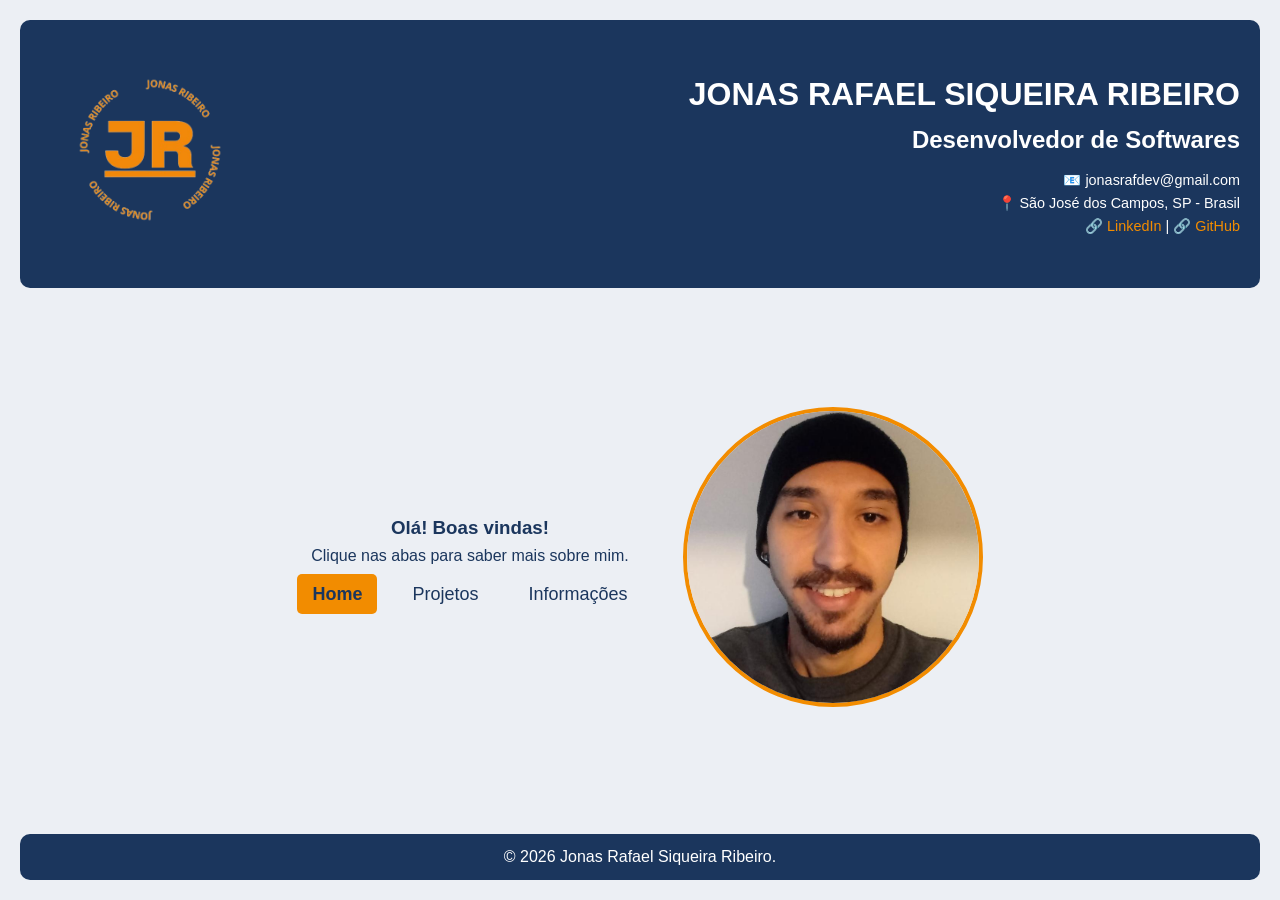
==== docs/index.html @ 67b33501 "alterando layout e atualizando dados" ====
<!DOCTYPE html>
<html lang="pt-BR">
<head>
    <meta charset="UTF-8">
    <meta name="viewport" content="width=device-width, initial-scale=1.0">
    <title>Jonas Ribeiro - Portfólio</title>
    <link rel="stylesheet" href="styles.css">
</head>
<body>
    <header>
        <div class="header-container">
            <div class="logo">
                <img src="img/logo.png" alt="Logo Jonas Ribeiro" />
            </div>
            <div class="info-perfil">
                <h1>JONAS RAFAEL SIQUEIRA RIBEIRO</h1>
                <h2>Desenvolvedor de Softwares</h2>
                <div class="contact-info">
                    <p>📧 jonasrafdev@gmail.com</p>
                    <p>📍 São José dos Campos, SP - Brasil</p>
                    <p>🔗 <a href="https://linkedin.com/in/jonasrsribeiro" target="_blank">LinkedIn</a> | 🔗 <a href="https://github.com/jonasrsribeiro" target="_blank">GitHub</a></p>
                </div>
            </div>
        </div>
    </header>

    <main>
        <section class="sobre-mim">
            <nav class="creative-navbar">
                <h1>Olá! Boas vindas!</h1>
                <p>Clique nas abas para saber mais sobre mim.</p>
                <ul>
                    <li><a href="index.html" class="active">Home</a></li>
                    <li><a href="templates/projetos.html">Projetos</a></li>
                    <li><a href="templates/informacoes.html">Informações</a></li>
                </ul>
            </nav>
            <div class="foto-perfil">
                <img src="img/foto.jpeg" alt="Foto de Jonas Ribeiro" />
            </div>
        </section>
    </main>

    <footer>
        <p>&copy; 2026 Jonas Rafael Siqueira Ribeiro.</p>
    </footer>
</body>
</html>
---- docs/styles.css ----
/* Reset básico */
* {
    margin: 0;
    padding: 0;
    box-sizing: border-box;
    font-family: 'Arial', sans-serif;
}

body {
    background-color: #ECEFF4;
    color: #1B365D;
    line-height: 1.6;
    padding: 20px;
    min-height: 100vh;
    display: flex;
    flex-direction: column;
}

header {
    display: flex;
    align-items: center;
    background-color: #1B365D;
    color: white;
    padding: 20px;
    border-radius: 10px;
    margin-bottom: 20px;
}

.header-container {
    display: flex;
    align-items: center;
    gap: 20px;
    width: 100%;
}

.logo img {
    width: 220px;
    height: auto;
}

.sobre-mim {
    display: flex;
    align-items: center; /* Centraliza verticalmente */
    justify-content: center; /* Centraliza horizontalmente */
    gap: 40px; /* Espaço entre a foto e o texto */
    text-align: center;
    padding: 40px 20px; /* Espaço interno opcional */
}

.foto-perfil img {
    max-width: 300px;
    height: auto;
    aspect-ratio: 1 / 1;
    border: 4px solid #F28C00;
    border-radius: 50%;
    object-fit: cover;
    flex: 1;
    text-align: right;
}

.info-perfil {
    flex-grow: 1;
    text-align: right;
}

.contact-info {
    margin-top: 10px;
    font-size: 0.9em;
}

.contact-info a {
    color: #F28C00;
    text-decoration: none;
}

.contact-info a:hover {
    text-decoration: underline;
}

.skills {
    display: flex;
    flex-wrap: wrap;
    gap: 10px;
    margin-bottom: 20px;
}

.skills span {
    background-color: #1B365D;
    color: white;
    padding: 5px 10px;
    border-radius: 5px;
    font-size: 0.9em;
}

.projeto {
    margin-bottom: 20px;
}

.projeto h3 {
    color: #F28C00;
    margin-bottom: 5px;
}

footer {
    text-align: center;
    margin-top: 20px;
    padding: 10px;
    background-color: #1B365D;
    color: white;
    border-radius: 10px;
}

.nav-container {
    display: flex;
    align-items: center;
    gap: 20px;
    width: 100%;
}

.creative-navbar ul {
    list-style: none;
    display: flex;
    flex-wrap: wrap;
    gap: 20px;
    margin-top: 12px;
}

.creative-navbar ul li {
    position: relative;
}

.creative-navbar ul li a {
    text-decoration: none;
    color: #1B365D;
    font-size: 18px;
    padding: 10px 15px;
    border-radius: 5px;
    transition: all 0.3s ease;
    flex: 1;
}

.creative-navbar ul li a:hover {
    background-color: #F28C00;
    color: #1B365D;
    box-shadow: 0 4px 6px rgba(0, 0, 0, 0.1);
}

.creative-navbar ul li a.active {
    background-color: #F28C00;
    color: #1B365D;
    font-weight: bold;
}

.secao-home {
    margin-top: 20px;
}

main {
    flex: 1;
    display: flex;
    align-items: center;
    justify-content: center;
}

/* === Responsividade === */
@media (max-width: 768px) {
    body {
        padding: 12px;
    }

    .header-container {
        flex-direction: column;
        text-align: center;
    }

    .logo img {
        width: 140px;
    }

    .info-perfil {
        text-align: center;
    }

    .creative-navbar ul {
        flex-wrap: wrap;
        gap: 8px;
    }

    .creative-navbar ul li a {
        font-size: 15px;
        padding: 8px 10px;
    }

    .sobre-mim {
        flex-direction: column;
        gap: 20px;
    }

    .foto-perfil img {
        max-width: 200px;
    }
}

@media (max-width: 480px) {
    body {
        padding: 8px;
    }

    .info-perfil h1 {
        font-size: 1.1em;
    }

    .info-perfil h2 {
        font-size: 0.95em;
    }

    .creative-navbar ul li a {
        font-size: 13px;
        padding: 6px 8px;
    }
}
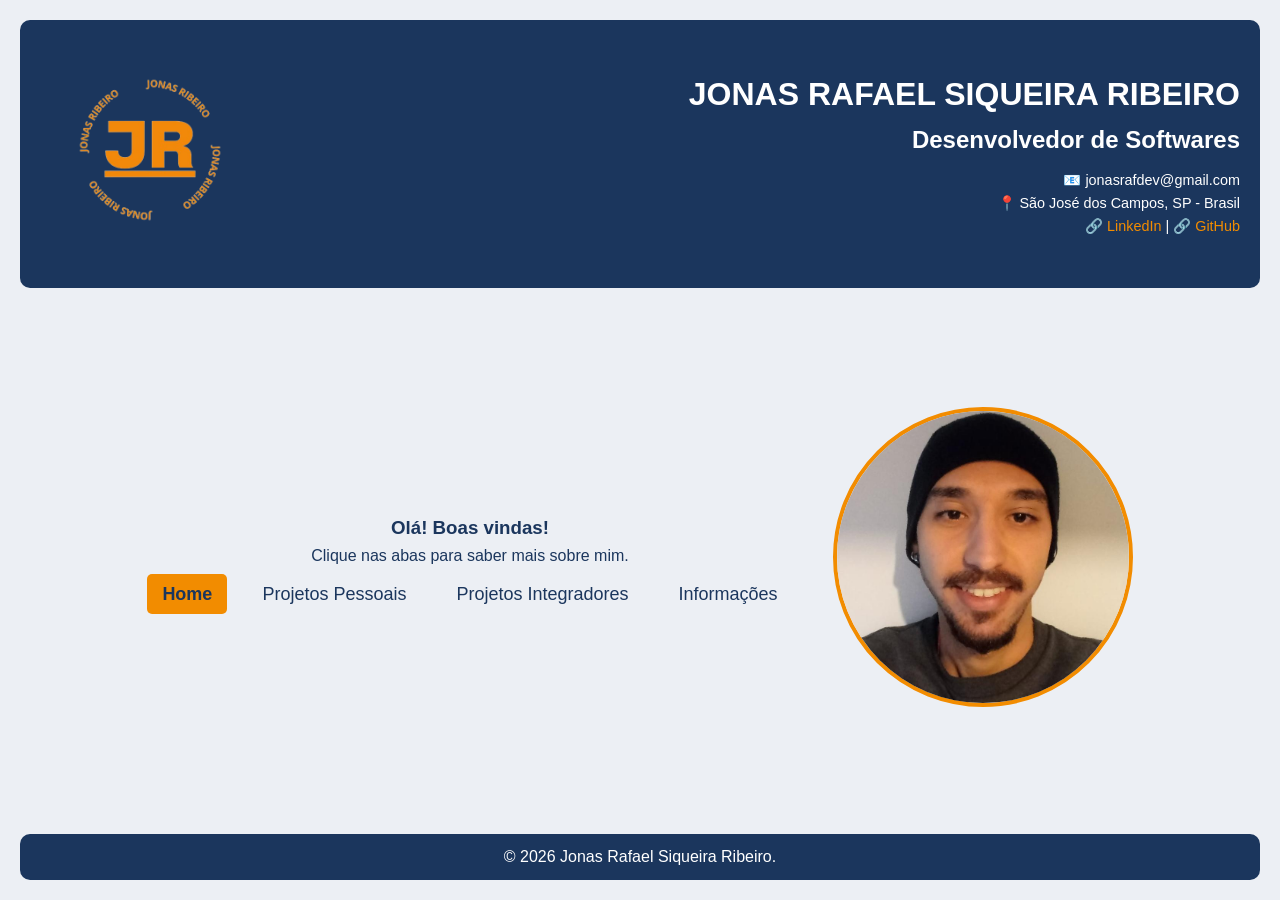
==== commit 6f8424a7: "feat: finalizando semestre 4, 5 e 6, atualizando dados" ====
--- a/docs/index.html
+++ b/docs/index.html
@@ -31,7 +31,8 @@
                 <p>Clique nas abas para saber mais sobre mim.</p>
                 <ul>
                     <li><a href="index.html" class="active">Home</a></li>
-                    <li><a href="templates/projetos.html">Projetos</a></li>
+                    <li><a href="templates/projetos-pessoais.html">Projetos Pessoais</a></li>
+                    <li><a href="templates/projetos.html">Projetos Integradores</a></li>
                     <li><a href="templates/informacoes.html">Informações</a></li>
                 </ul>
             </nav>
